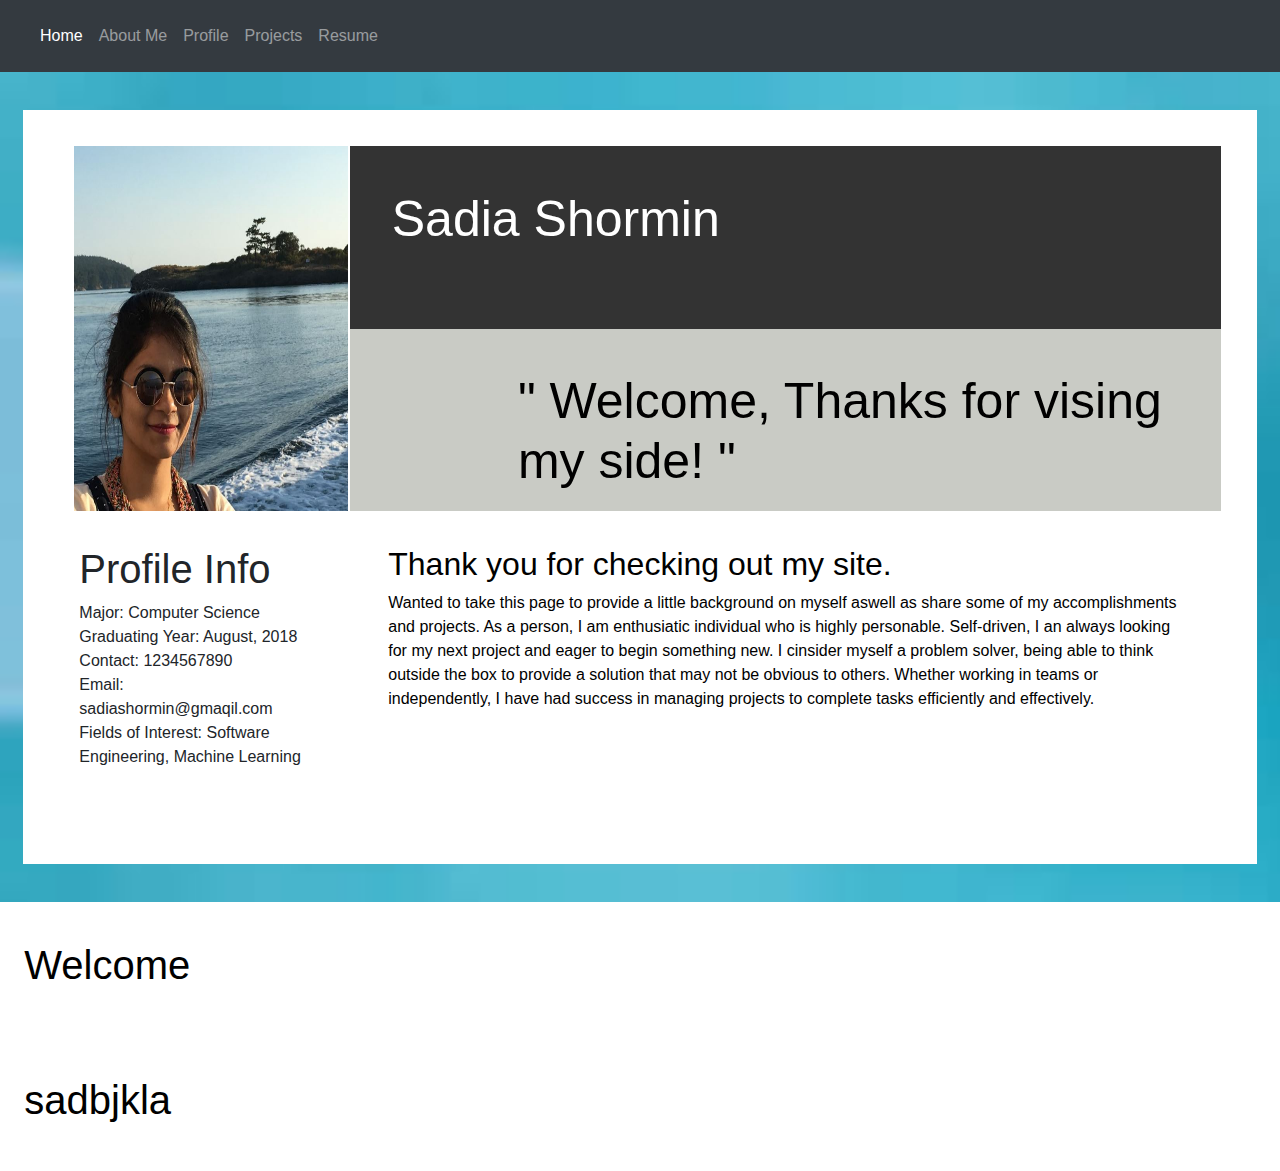
==== index.html @ 2e6866bc "first commit" ====
<!doctype html>
<html lang="en">

<head>
	<!-- Required meta tags -->
	<meta charset="utf-8">
	<meta name="viewport" content="width=device-width, initial-scale=1, shrink-to-fit=no">

	<!-- Bootstrap CSS -->
	<link rel="stylesheet" href="https://maxcdn.bootstrapcdn.com/bootstrap/4.0.0/css/bootstrap.min.css" integrity="sha384-Gn5384xqQ1aoWXA+058RXPxPg6fy4IWvTNh0E263XmFcJlSAwiGgFAW/dAiS6JXm"
	  crossorigin="anonymous">
	<link rel="stylesheet" href="main.css">
	<title>Hello, world!</title>
</head>

<body>
	<!-- Optional JavaScript -->
	<!-- jQuery first, then Popper.js, then Bootstrap JS -->
	<script src="https://code.jquery.com/jquery-3.2.1.slim.min.js" integrity="sha384-KJ3o2DKtIkvYIK3UENzmM7KCkRr/rE9/Qpg6aAZGJwFDMVNA/GpGFF93hXpG5KkN"
	  crossorigin="anonymous"></script>
	<script src="https://cdnjs.cloudflare.com/ajax/libs/popper.js/1.12.9/umd/popper.min.js" integrity="sha384-ApNbgh9B+Y1QKtv3Rn7W3mgPxhU9K/ScQsAP7hUibX39j7fakFPskvXusvfa0b4Q"
	  crossorigin="anonymous"></script>
	<script src="https://maxcdn.bootstrapcdn.com/bootstrap/4.0.0/js/bootstrap.min.js" integrity="sha384-JZR6Spejh4U02d8jOt6vLEHfe/JQGiRRSQQxSfFWpi1MquVdAyjUar5+76PVCmYl"
	  crossorigin="anonymous"></script>
	  
	<div class="row">
		<div class="col-sm-12">
			<nav class="navbar navbar-dark bg-dark">
				<!-- Navbar content -->
			
					<nav class="navbar navbar-expand">
						<div class="collapse navbar-collapse" id="navbarSupportedContent">
							<ul class="navbar-nav mr-auto">
								<li class="nav-item active">
									<a class="nav-link" href="index.html">Home
										<span class="sr-only">(current)</span>
									</a>
								</li>
								<li class="nav-item">
									<a class="nav-link" href="#aboutMe">About Me</a>
								</li>
								<li class="nav-item">
									<a class="nav-link" href="projects.html">Profile</a>
								</li>
								<li class="nav-item">
									<a class="nav-link" href="profile.html">Projects</a>
								</li>
								<li class="nav-item">
									<a class="nav-link" href="resume.pdf">Resume</a>
								</li>
							</ul>
						</div>
					</nav>
		
			</nav>
		</div>
	</div>



	<div class="mainContainer">
	<div class=" row row1">
		<div class="col-sm-3">
			<img src="profilePic.JPG" width="105%" height="100%" /> </div>

		<div class="col-sm-9">
				<div class="row2Color row"><h1 style="font-size:100%">Sadia Shormin </h1></div>
			<div class="row2Color2 row">

				<h1 style="font-size:100%"> " Welcome, Thanks for vising my side! " </h1>
			</div>
		</div>
	</div>

	<div class="row row2">
		
			<ul class="InformationSection col-sm-3">
				<li><h1>Profile Info </h1></li>
				<li> Major: Computer Science</li>
				<li>Graduating Year: August, 2018</li>
				<li> Contact: 1234567890</li>
				<li> Email: sadiashormin@gmaqil.com</li>
				<li> Fields of Interest: Software Engineering, Machine Learning </li>
			</ul>

		<div class=" row3Color col-sm-9">
				<h2>Thank you for checking out my site. </h2>
				<div>Wanted to take this page to provide a little background on 
				myself aswell as share some of my accomplishments and projects. 
				As a person, I am enthusiatic individual who is highly personable. 
				Self-driven, I an always looking for my next project and eager to 
				begin something new. I cinsider myself a problem solver, being 
				able to think outside the box to provide a solution that may not 
				be obvious to others. Whether working in teams or independently, 
				I have had success in managing projects to complete tasks 
				efficiently and effectively.</div>
		</div>
	</div>

</div>	

	<div class="row">
		<div class=" row3Color col-sm-12">
			<h1>Welcome</h1>
		</div>
	</div>

	<!-- <div class="row no-gutters popup-gallery">

		<div class="col-lg-4 col-sm-4">
			<a class="portfolio-box" href="img/portfolio/fullsize/3.jpg">
				<img class="img-fluid" src="img/portfolio/thumbnails/3.jpg" alt="" width="100%">
				<div class="portfolio-box-caption">
					<div class="portfolio-box-caption-content">
						<div class="project-category text-faded">
							Category
						</div>
						<div class="project-name">
							Project Name
						</div>
					</div>
				</div>
			</a>
		</div>

		<div class="col-lg-4 col-sm-4">
			<a class="portfolio-box" href="img/portfolio/fullsize/3.jpg">
				<img class="img-fluid" src="img/portfolio/thumbnails/3.jpg" alt="">
				<div class="portfolio-box-caption">
					<div class="portfolio-box-caption-content">
						<div class="project-category text-faded">
							Category
						</div>
						<div class="project-name">
							Project Name
						</div>
					</div>
				</div>
			</a>
		</div>
		<div class="col-lg-4 col-sm-4">
			<a class="portfolio-box" href="img/portfolio/fullsize/3.jpg">
				<img class="img-fluid" src="img/portfolio/thumbnails/3.jpg" alt="" width="100%">
				<div class="portfolio-box-caption">
					<div class="portfolio-box-caption-content">
						<div class="project-category text-faded">
							Category
						</div>
						<div class="project-name">
							Project Name
						</div>
					</div>
				</div>
			</a>
		</div>
	</div> -->
	
	<div class="row">
		<div class=" row3Color col-sm-12">
			<h1>sadbjkla</h1>
		</div>
	</div>



</body>

</html>
---- main.css ----
.mainContainer{
	padding: 3%;
	background-image: url("homeBack.jpg");
	background-repeat: no-repeat;
	background-size: 3000px 2000px;
	width: 100%;
	height: 100%;
}

.projectContainer{
	padding: 3%;
	background-image: url("homeBack.jpg");
	background-repeat: no-repeat;
	background-size: 3000px 2000px;

}
.imageDiv{
	width: 100%;

	border: 10px solid transparent;
}
.profileColorRow1{
	background-image:  url("infoBackGround.jpg");
	background-repeat: no-repeat;
	background-size: 1900px 1000px;
	padding: 3%;
}

.profileColorRow2{
	background-image:  url("infoBackGround.jpg");
	background-repeat: no-repeat;
	background-size: 1900px 300px;
	padding: 3%;
	margin-top: 1%;
}
.projectTitle{
	text-align: center;
}
.profileTitleRow{
	margin-bottom: 1%;
}
.profileInfo{
	background: black;

}
.projectTitleBar{
	background: black;
	margin-top:1.2%;
	margin-bottom: 1.2%;
}
.colColor{
	background: rgb(244, 245, 242);
	font-size:100%;
	
	font-family: 'Gill Sans', 'Gill Sans MT', Calibri, 'Trebuchet MS', sans-serif
}
.row1{

	height: 100%;
	padding: 3%;
	padding-bottom: 0%;
	background:white;
}
.row2{

	height: 100%;
	background:white;
	padding: 3.7%;
	padding-top: 0%;

}
.row2Color{
	height: 50%;
	background:#333;
	color:white;
	font-family:'Franklin Gothic Medium', 'Arial Narrow', Arial, sans-serif;
	font-size: 50px;
	padding: 5%;
}
.row2Color2{
	height: 50%;
	background: rgba(188, 190, 182, 0.801);
	color: black;
	font-family: Impact, Haettenschweiler, 'Arial Narrow Bold', sans-serif;
	font-size: 50px;
	padding: 5%;
	padding-left: 20%;
}

.row3Color{
	height: 100%;
	color:black;
	width: 100%;
	list-style-type: none;
	padding: 3%
}
.InformationSection{
	list-style-type: none;
	background-image:  url("infoBackGround.jpg");
	padding: 3%;
	padding-left: 1%;
text-align: left;

}

.portfolio-box {
	position: relative;
	display: block;
	max-width: 650px;
	margin: 0 auto;
  }
  
  .portfolio-box .portfolio-box-caption {
	position: absolute;
	bottom: 0;
	display: block;
	width: 100%;
	height: 100%;
	text-align: center;
	opacity: 0;
	color: #fff;
	background: rgba(240, 95, 64, 0.9);
	-webkit-transition: all 0.2s;
	-moz-transition: all 0.2s;
	transition: all 0.2s;
  }
  
  .portfolio-box .portfolio-box-caption .portfolio-box-caption-content {
	position: absolute;
	top: 50%;
	width: 100%;
	transform: translateY(-50%);
	text-align: center;
  }
  
  .portfolio-box .portfolio-box-caption .portfolio-box-caption-content .project-category,
  .portfolio-box .portfolio-box-caption .portfolio-box-caption-content .project-name {
	padding: 0 15px;
	font-family: 'Open Sans', 'Helvetica Neue', Arial, sans-serif;
  }
  
  .portfolio-box .portfolio-box-caption .portfolio-box-caption-content .project-category {
	font-size: 14px;
	font-weight: 600;
	text-transform: uppercase;
  }
  
  .portfolio-box .portfolio-box-caption .portfolio-box-caption-content .project-name {
	font-size: 18px;
  }
  
  .portfolio-box:hover .portfolio-box-caption {
	opacity: 1;
  }
  
  .portfolio-box:focus {
	outline: none;
  }
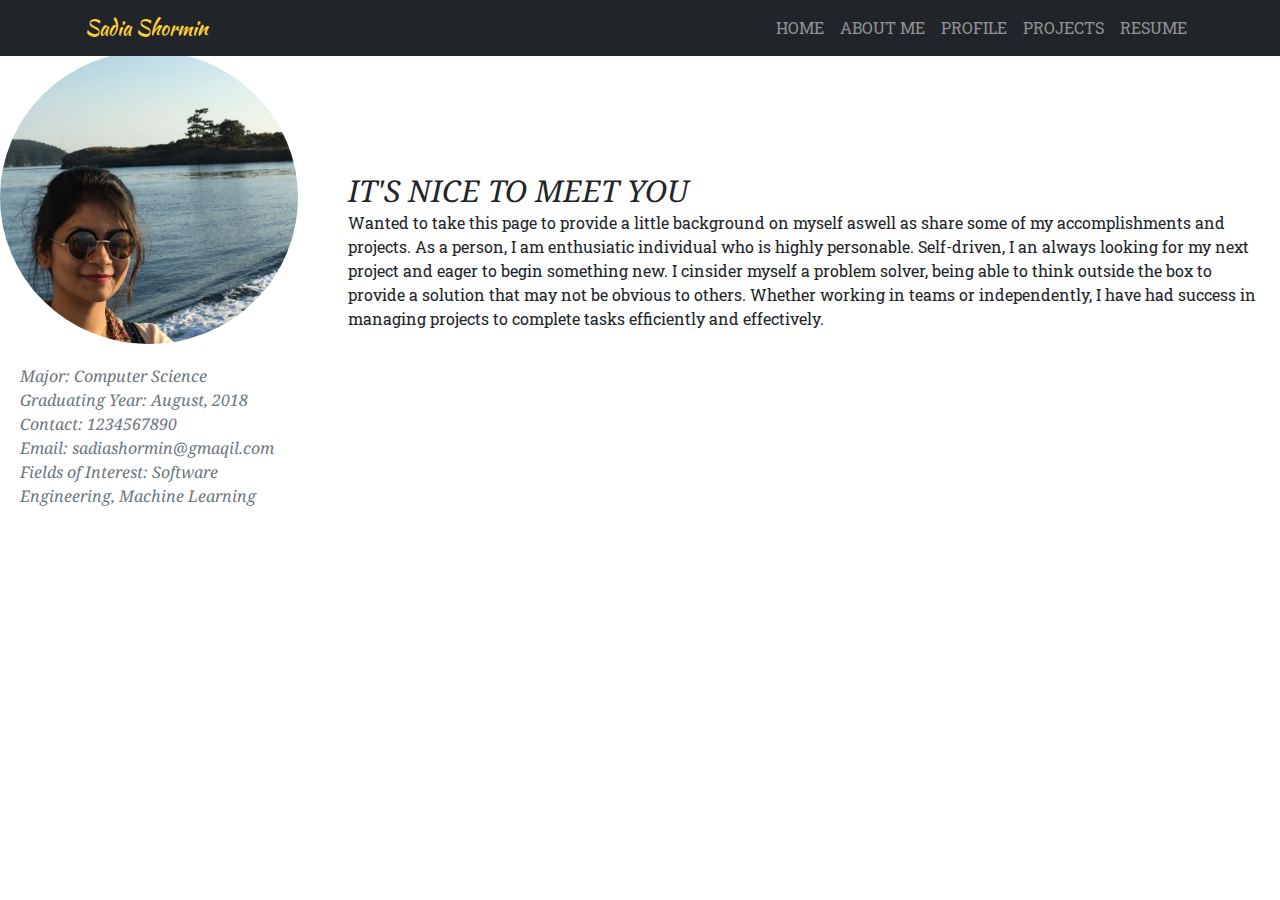
==== commit 125451e9: "circle pic but fb profile" ====
--- a/index.html
+++ b/index.html
@@ -5,10 +5,15 @@
 	<!-- Required meta tags -->
 	<meta charset="utf-8">
 	<meta name="viewport" content="width=device-width, initial-scale=1, shrink-to-fit=no">
+	<link href="vendor/font-awesome/css/font-awesome.min.css" rel="stylesheet" type="text/css">
+	<link href="https://fonts.googleapis.com/css?family=Montserrat:400,700" rel="stylesheet" type="text/css">
+	<link href='https://fonts.googleapis.com/css?family=Kaushan+Script' rel='stylesheet' type='text/css'>
+	<link href='https://fonts.googleapis.com/css?family=Droid+Serif:400,700,400italic,700italic' rel='stylesheet' type='text/css'>
+	<link href='https://fonts.googleapis.com/css?family=Roboto+Slab:400,100,300,700' rel='stylesheet' type='text/css'>
 
 	<!-- Bootstrap CSS -->
 	<link rel="stylesheet" href="https://maxcdn.bootstrapcdn.com/bootstrap/4.0.0/css/bootstrap.min.css" integrity="sha384-Gn5384xqQ1aoWXA+058RXPxPg6fy4IWvTNh0E263XmFcJlSAwiGgFAW/dAiS6JXm"
-	  crossorigin="anonymous">
+	 crossorigin="anonymous">
 	<link rel="stylesheet" href="main.css">
 	<title>Hello, world!</title>
 </head>
@@ -17,152 +22,84 @@
 	<!-- Optional JavaScript -->
 	<!-- jQuery first, then Popper.js, then Bootstrap JS -->
 	<script src="https://code.jquery.com/jquery-3.2.1.slim.min.js" integrity="sha384-KJ3o2DKtIkvYIK3UENzmM7KCkRr/rE9/Qpg6aAZGJwFDMVNA/GpGFF93hXpG5KkN"
-	  crossorigin="anonymous"></script>
+	 crossorigin="anonymous"></script>
 	<script src="https://cdnjs.cloudflare.com/ajax/libs/popper.js/1.12.9/umd/popper.min.js" integrity="sha384-ApNbgh9B+Y1QKtv3Rn7W3mgPxhU9K/ScQsAP7hUibX39j7fakFPskvXusvfa0b4Q"
-	  crossorigin="anonymous"></script>
+	 crossorigin="anonymous"></script>
 	<script src="https://maxcdn.bootstrapcdn.com/bootstrap/4.0.0/js/bootstrap.min.js" integrity="sha384-JZR6Spejh4U02d8jOt6vLEHfe/JQGiRRSQQxSfFWpi1MquVdAyjUar5+76PVCmYl"
-	  crossorigin="anonymous"></script>
-	  
+	 crossorigin="anonymous"></script>
+
 	<div class="row">
 		<div class="col-sm-12">
-			<nav class="navbar navbar-dark bg-dark">
-				<!-- Navbar content -->
-			
-					<nav class="navbar navbar-expand">
-						<div class="collapse navbar-collapse" id="navbarSupportedContent">
-							<ul class="navbar-nav mr-auto">
-								<li class="nav-item active">
-									<a class="nav-link" href="index.html">Home
-										<span class="sr-only">(current)</span>
-									</a>
-								</li>
-								<li class="nav-item">
-									<a class="nav-link" href="#aboutMe">About Me</a>
-								</li>
-								<li class="nav-item">
-									<a class="nav-link" href="projects.html">Profile</a>
-								</li>
-								<li class="nav-item">
-									<a class="nav-link" href="profile.html">Projects</a>
-								</li>
-								<li class="nav-item">
-									<a class="nav-link" href="resume.pdf">Resume</a>
-								</li>
-							</ul>
-						</div>
-					</nav>
-		
+			<nav class="navbar navbar-expand-lg navbar-dark fixed-top" id="mainNav">
+				<div class="container">
+					<a class="navbar-brand js-scroll-trigger" href="#page-top">Sadia Shormin</a>
+					<button class="navbar-toggler navbar-toggler-right" type="button" data-toggle="collapse" data-target="#navbarResponsive"
+					 aria-controls="navbarResponsive" aria-expanded="false" aria-label="Toggle navigation">
+						Menu
+						<i class="fa fa-bars"></i>
+					</button>
+					<div class="collapse navbar-collapse" id="navbarResponsive">
+						<ul class="navbar-nav text-uppercase ml-auto">
+							<li class="nav-item">
+								<a class="nav-link js-scroll-trigger" href="#services">HOME</a>
+							</li>
+							<li class="nav-item">
+								<a class="nav-link js-scroll-trigger" href="#portfolio">ABOUT ME</a>
+							</li>
+							<li class="nav-item">
+								<a class="nav-link js-scroll-trigger" href="#about">PROFILE</a>
+							</li>
+							<li class="nav-item">
+								<a class="nav-link js-scroll-trigger" href="projects.html">PROJECTS</a>
+							</li>
+							<li class="nav-item">
+								<a class="nav-link js-scroll-trigger" href="#contact">RESUME</a>
+							</li>
+						</ul>
+					</div>
+				</div>
 			</nav>
 		</div>
 	</div>
 
 
 
-	<div class="mainContainer">
-	<div class=" row row1">
-		<div class="col-sm-3">
-			<img src="profilePic.JPG" width="105%" height="100%" /> </div>
-
-		<div class="col-sm-9">
-				<div class="row2Color row"><h1 style="font-size:100%">Sadia Shormin </h1></div>
-			<div class="row2Color2 row">
-
-				<h1 style="font-size:100%"> " Welcome, Thanks for vising my side! " </h1>
+	<div class="home-page">
+		<div class="row" style="margin-top:50px" >
+			<div class="col-sm-12 col-md-3">
+				<img src="profilePic.JPG" style="width:100%; border-radius: 50%!important;" />
+					
+					<div class="section">
+						<!-- <h2 class="section-heading">Profile Info </h2> -->
+						<div class="section-subheading text-muted"> Major: Computer Science</div>
+						<div class="section-subheading text-muted">Graduating Year: August, 2018</div>
+						<div class="section-subheading text-muted"> Contact: 1234567890</div>
+						<div class="section-subheading text-muted"> Email: sadiashormin@gmaqil.com</div>
+						<div class="section-subheading text-muted"> Fields of Interest: Software Engineering, Machine Learning </div>
+					</div>
+					
+			
 			</div>
+				<div class="col-sm-12 col-md-9">
+					<div class="section">
+<!-- <div style="margin-top:50px; margin-bottom:30px">
+	<span class="bold-header">SADIA SHORMIN</span>
+</div> -->
+<div style="margin-top:100px">
+	<span class="curved-header" > IT'S NICE TO MEET YOU </span>
+</div>
+<!-- <h2>Thank you for checking out my site. </h2> -->
+<div>Wanted to take this page to provide a little background on myself aswell as share some of my accomplishments and projects.
+	As a person, I am enthusiatic individual who is highly personable. Self-driven, I an always looking for my next project
+	and eager to begin something new. I cinsider myself a problem solver, being able to think outside the box to provide a solution
+	that may not be obvious to others. Whether working in teams or independently, I have had success in managing projects to
+	complete tasks efficiently and effectively.</div>
+					</div>
+					
+				</div>
+		
 		</div>
 	</div>
-
-	<div class="row row2">
-		
-			<ul class="InformationSection col-sm-3">
-				<li><h1>Profile Info </h1></li>
-				<li> Major: Computer Science</li>
-				<li>Graduating Year: August, 2018</li>
-				<li> Contact: 1234567890</li>
-				<li> Email: sadiashormin@gmaqil.com</li>
-				<li> Fields of Interest: Software Engineering, Machine Learning </li>
-			</ul>
-
-		<div class=" row3Color col-sm-9">
-				<h2>Thank you for checking out my site. </h2>
-				<div>Wanted to take this page to provide a little background on 
-				myself aswell as share some of my accomplishments and projects. 
-				As a person, I am enthusiatic individual who is highly personable. 
-				Self-driven, I an always looking for my next project and eager to 
-				begin something new. I cinsider myself a problem solver, being 
-				able to think outside the box to provide a solution that may not 
-				be obvious to others. Whether working in teams or independently, 
-				I have had success in managing projects to complete tasks 
-				efficiently and effectively.</div>
-		</div>
-	</div>
-
-</div>	
-
-	<div class="row">
-		<div class=" row3Color col-sm-12">
-			<h1>Welcome</h1>
-		</div>
-	</div>
-
-	<!-- <div class="row no-gutters popup-gallery">
-
-		<div class="col-lg-4 col-sm-4">
-			<a class="portfolio-box" href="img/portfolio/fullsize/3.jpg">
-				<img class="img-fluid" src="img/portfolio/thumbnails/3.jpg" alt="" width="100%">
-				<div class="portfolio-box-caption">
-					<div class="portfolio-box-caption-content">
-						<div class="project-category text-faded">
-							Category
-						</div>
-						<div class="project-name">
-							Project Name
-						</div>
-					</div>
-				</div>
-			</a>
-		</div>
-
-		<div class="col-lg-4 col-sm-4">
-			<a class="portfolio-box" href="img/portfolio/fullsize/3.jpg">
-				<img class="img-fluid" src="img/portfolio/thumbnails/3.jpg" alt="">
-				<div class="portfolio-box-caption">
-					<div class="portfolio-box-caption-content">
-						<div class="project-category text-faded">
-							Category
-						</div>
-						<div class="project-name">
-							Project Name
-						</div>
-					</div>
-				</div>
-			</a>
-		</div>
-		<div class="col-lg-4 col-sm-4">
-			<a class="portfolio-box" href="img/portfolio/fullsize/3.jpg">
-				<img class="img-fluid" src="img/portfolio/thumbnails/3.jpg" alt="" width="100%">
-				<div class="portfolio-box-caption">
-					<div class="portfolio-box-caption-content">
-						<div class="project-category text-faded">
-							Category
-						</div>
-						<div class="project-name">
-							Project Name
-						</div>
-					</div>
-				</div>
-			</a>
-		</div>
-	</div> -->
-	
-	<div class="row">
-		<div class=" row3Color col-sm-12">
-			<h1>sadbjkla</h1>
-		</div>
-	</div>
-
-
-
 </body>
 
 </html>--- a/main.css
+++ b/main.css
@@ -1,158 +1,59 @@
-.mainContainer{
-	padding: 3%;
-	background-image: url("homeBack.jpg");
-	background-repeat: no-repeat;
-	background-size: 3000px 2000px;
-	width: 100%;
-	height: 100%;
+body {
+  overflow-x: hidden;
+  font-family: 'Roboto Slab', 'Helvetica Neue', Helvetica, Arial, sans-serif;
+}
+.navbar {
+	background-color: #212529;
+}
+ .navbar .navbar-brand {
+ 	color: #fed136;
+  font-family: 'Kaushan Script', 'Helvetica Neue', Helvetica, Arial, cursive;
 }
 
-.projectContainer{
-	padding: 3%;
-	background-image: url("homeBack.jpg");
-	background-repeat: no-repeat;
-	background-size: 3000px 2000px;
+.bold-header {
+	font-size: 50px;
+  font-weight: 700;
+  line-height: 50px;
+	margin-bottom: 25px;
 
+  font-family: 'Montserrat', 'Helvetica Neue', Helvetica, Arial, sans-serif;
 }
-.imageDiv{
-	width: 100%;
-
-	border: 10px solid transparent;
-}
-.profileColorRow1{
-	background-image:  url("infoBackGround.jpg");
-	background-repeat: no-repeat;
-	background-size: 1900px 1000px;
-	padding: 3%;
+.curved-header {
+		font-size: 30px;
+    font-style: italic;
+    line-height: 40px;
+    margin-bottom: 25px;
+    font-family: 'Droid Serif','Helvetica Neue',Helvetica,Arial,sans-serif;
 }
 
-.profileColorRow2{
-	background-image:  url("infoBackGround.jpg");
-	background-repeat: no-repeat;
-	background-size: 1900px 300px;
-	padding: 3%;
-	margin-top: 1%;
-}
-.projectTitle{
-	text-align: center;
-}
-.profileTitleRow{
-	margin-bottom: 1%;
-}
-.profileInfo{
-	background: black;
-
-}
-.projectTitleBar{
-	background: black;
-	margin-top:1.2%;
-	margin-bottom: 1.2%;
-}
-.colColor{
-	background: rgb(244, 245, 242);
-	font-size:100%;
-	
-	font-family: 'Gill Sans', 'Gill Sans MT', Calibri, 'Trebuchet MS', sans-serif
-}
-.row1{
-
-	height: 100%;
-	padding: 3%;
-	padding-bottom: 0%;
-	background:white;
-}
-.row2{
-
-	height: 100%;
-	background:white;
-	padding: 3.7%;
-	padding-top: 0%;
-
-}
-.row2Color{
-	height: 50%;
-	background:#333;
-	color:white;
-	font-family:'Franklin Gothic Medium', 'Arial Narrow', Arial, sans-serif;
-	font-size: 50px;
-	padding: 5%;
-}
-.row2Color2{
-	height: 50%;
-	background: rgba(188, 190, 182, 0.801);
-	color: black;
-	font-family: Impact, Haettenschweiler, 'Arial Narrow Bold', sans-serif;
-	font-size: 50px;
-	padding: 5%;
-	padding-left: 20%;
+.section {
+  padding: 20px;
 }
 
-.row3Color{
-	height: 100%;
-	color:black;
-	width: 100%;
-	list-style-type: none;
-	padding: 3%
-}
-.InformationSection{
-	list-style-type: none;
-	background-image:  url("infoBackGround.jpg");
-	padding: 3%;
-	padding-left: 1%;
-text-align: left;
-
+.section-heading {
+  font-size: 40px;
+  margin-top: 0;
+  margin-bottom: 15px;
 }
 
-.portfolio-box {
-	position: relative;
-	display: block;
-	max-width: 650px;
-	margin: 0 auto;
-  }
-  
-  .portfolio-box .portfolio-box-caption {
-	position: absolute;
-	bottom: 0;
-	display: block;
-	width: 100%;
-	height: 100%;
-	text-align: center;
-	opacity: 0;
-	color: #fff;
-	background: rgba(240, 95, 64, 0.9);
-	-webkit-transition: all 0.2s;
-	-moz-transition: all 0.2s;
-	transition: all 0.2s;
-  }
-  
-  .portfolio-box .portfolio-box-caption .portfolio-box-caption-content {
-	position: absolute;
-	top: 50%;
-	width: 100%;
-	transform: translateY(-50%);
-	text-align: center;
-  }
-  
-  .portfolio-box .portfolio-box-caption .portfolio-box-caption-content .project-category,
-  .portfolio-box .portfolio-box-caption .portfolio-box-caption-content .project-name {
-	padding: 0 15px;
-	font-family: 'Open Sans', 'Helvetica Neue', Arial, sans-serif;
-  }
-  
-  .portfolio-box .portfolio-box-caption .portfolio-box-caption-content .project-category {
-	font-size: 14px;
-	font-weight: 600;
-	text-transform: uppercase;
-  }
-  
-  .portfolio-box .portfolio-box-caption .portfolio-box-caption-content .project-name {
-	font-size: 18px;
-  }
-  
-  .portfolio-box:hover .portfolio-box-caption {
-	opacity: 1;
-  }
-  
-  .portfolio-box:focus {
-	outline: none;
-  }+.section-subheading {
+  font-size: 16px;
+  font-weight: 400;
+  font-style: italic;
+  text-transform: none;
+  font-family: 'Droid Serif', 'Helvetica Neue', Helvetica, Arial, sans-serif;
+}
+
+.text-muted {
+    color: #6c757d!important;
+}
+
+.masthead {
+    position: relative;
+    width: 100%;
+    padding-bottom: 100px;
+    color: #fff;
+    background: -webkit-linear-gradient(right,#000 0,transparent 30%,transparent 3%,#000 100%),url(../img/product.png);
+    background-size: cover;
+		background-repeat: no-repeat;
+}
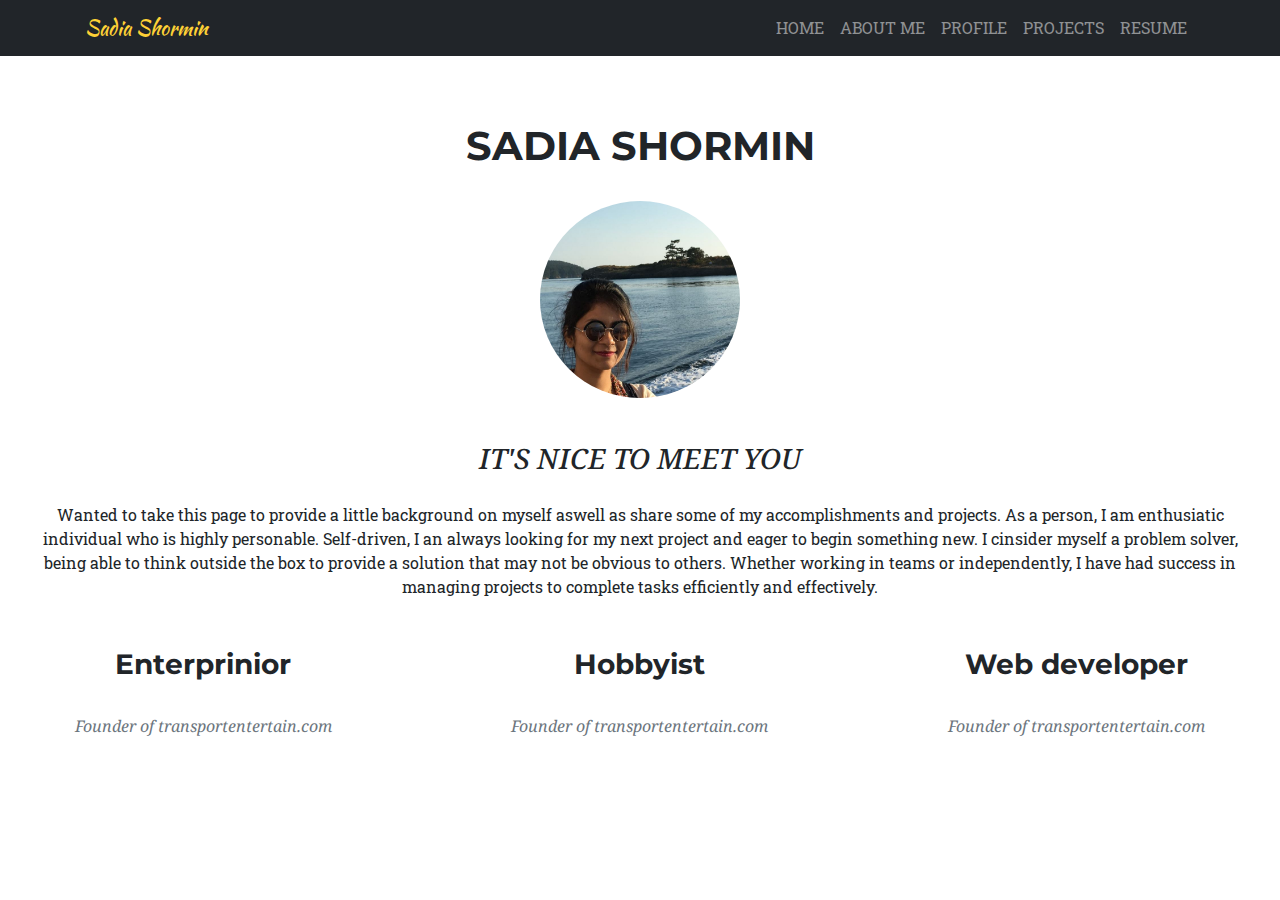
==== commit c5ef9bc5: "styled the project page" ====
--- a/index.html
+++ b/index.html
@@ -65,39 +65,44 @@
 
 
 	<div class="home-page">
-		<div class="row" style="margin-top:50px" >
-			<div class="col-sm-12 col-md-3">
-				<img src="profilePic.JPG" style="width:100%; border-radius: 50%!important;" />
-					
+		<div class="row" style="margin-top:50px">
+			<div class="col-sm-12" style="text-align:center">
+				<div class="section">
+					<div style="margin-top:50px; margin-bottom:30px">
+						<h1 class="bold-header">SADIA SHORMIN</h1>
+					</div>
+					<img src="profilePic.JPG" style="width:200px; border-radius: 50%!important;" />
+					<div style="margin-top:40px">
+						<h3 class="curved-header"> IT'S NICE TO MEET YOU </h3>
+					</div>
+					<div>Wanted to take this page to provide a little background on myself aswell as share some of my accomplishments and projects.
+						As a person, I am enthusiatic individual who is highly personable. Self-driven, I an always looking for my next project
+						and eager to begin something new. I cinsider myself a problem solver, being able to think outside the box to provide
+						a solution that may not be obvious to others. Whether working in teams or independently, I have had success in managing
+						projects to complete tasks efficiently and effectively.</div>
+				</div>
+
+			</div>
+		</div>
+		<div class="row">
+				<div class="col-sm-12 col-md-4">
 					<div class="section">
-						<!-- <h2 class="section-heading">Profile Info </h2> -->
-						<div class="section-subheading text-muted"> Major: Computer Science</div>
-						<div class="section-subheading text-muted">Graduating Year: August, 2018</div>
-						<div class="section-subheading text-muted"> Contact: 1234567890</div>
-						<div class="section-subheading text-muted"> Email: sadiashormin@gmaqil.com</div>
-						<div class="section-subheading text-muted"> Fields of Interest: Software Engineering, Machine Learning </div>
+						<h3 class="bold-header">Enterprinior</h3>
+						<div class="section-subheading text-muted"> Founder of transportentertain.com</div>
 					</div>
-					
-			
-			</div>
-				<div class="col-sm-12 col-md-9">
+				</div>
+				<div class="col-sm-12 col-md-4">
 					<div class="section">
-<!-- <div style="margin-top:50px; margin-bottom:30px">
-	<span class="bold-header">SADIA SHORMIN</span>
-</div> -->
-<div style="margin-top:100px">
-	<span class="curved-header" > IT'S NICE TO MEET YOU </span>
-</div>
-<!-- <h2>Thank you for checking out my site. </h2> -->
-<div>Wanted to take this page to provide a little background on myself aswell as share some of my accomplishments and projects.
-	As a person, I am enthusiatic individual who is highly personable. Self-driven, I an always looking for my next project
-	and eager to begin something new. I cinsider myself a problem solver, being able to think outside the box to provide a solution
-	that may not be obvious to others. Whether working in teams or independently, I have had success in managing projects to
-	complete tasks efficiently and effectively.</div>
+						<h3 class="bold-header">Hobbyist</h3>
+						<div class="section-subheading text-muted"> Founder of transportentertain.com</div>
 					</div>
-					
 				</div>
-		
+				<div class="col-sm-12 col-md-4" >
+					<div class="section">
+						<h3 class="bold-header">Web developer</h3>
+						<div class="section-subheading text-muted"> Founder of transportentertain.com</div>
+					</div>
+				</div>
 		</div>
 	</div>
 </body>
--- a/main.css
+++ b/main.css
@@ -11,7 +11,6 @@
 }
 
 .bold-header {
-	font-size: 50px;
   font-weight: 700;
   line-height: 50px;
 	margin-bottom: 25px;
@@ -19,7 +18,6 @@
   font-family: 'Montserrat', 'Helvetica Neue', Helvetica, Arial, sans-serif;
 }
 .curved-header {
-		font-size: 30px;
     font-style: italic;
     line-height: 40px;
     margin-bottom: 25px;
@@ -27,7 +25,8 @@
 }
 
 .section {
-  padding: 20px;
+	padding: 20px;
+	text-align: center
 }
 
 .section-heading {
@@ -48,12 +47,9 @@
     color: #6c757d!important;
 }
 
-.masthead {
-    position: relative;
-    width: 100%;
-    padding-bottom: 100px;
-    color: #fff;
-    background: -webkit-linear-gradient(right,#000 0,transparent 30%,transparent 3%,#000 100%),url(../img/product.png);
-    background-size: cover;
-		background-repeat: no-repeat;
+.feature {
+	padding: 30px;
 }
+.project-page > .row	 {
+	border-bottom: 1px solid  #CCC;
+}
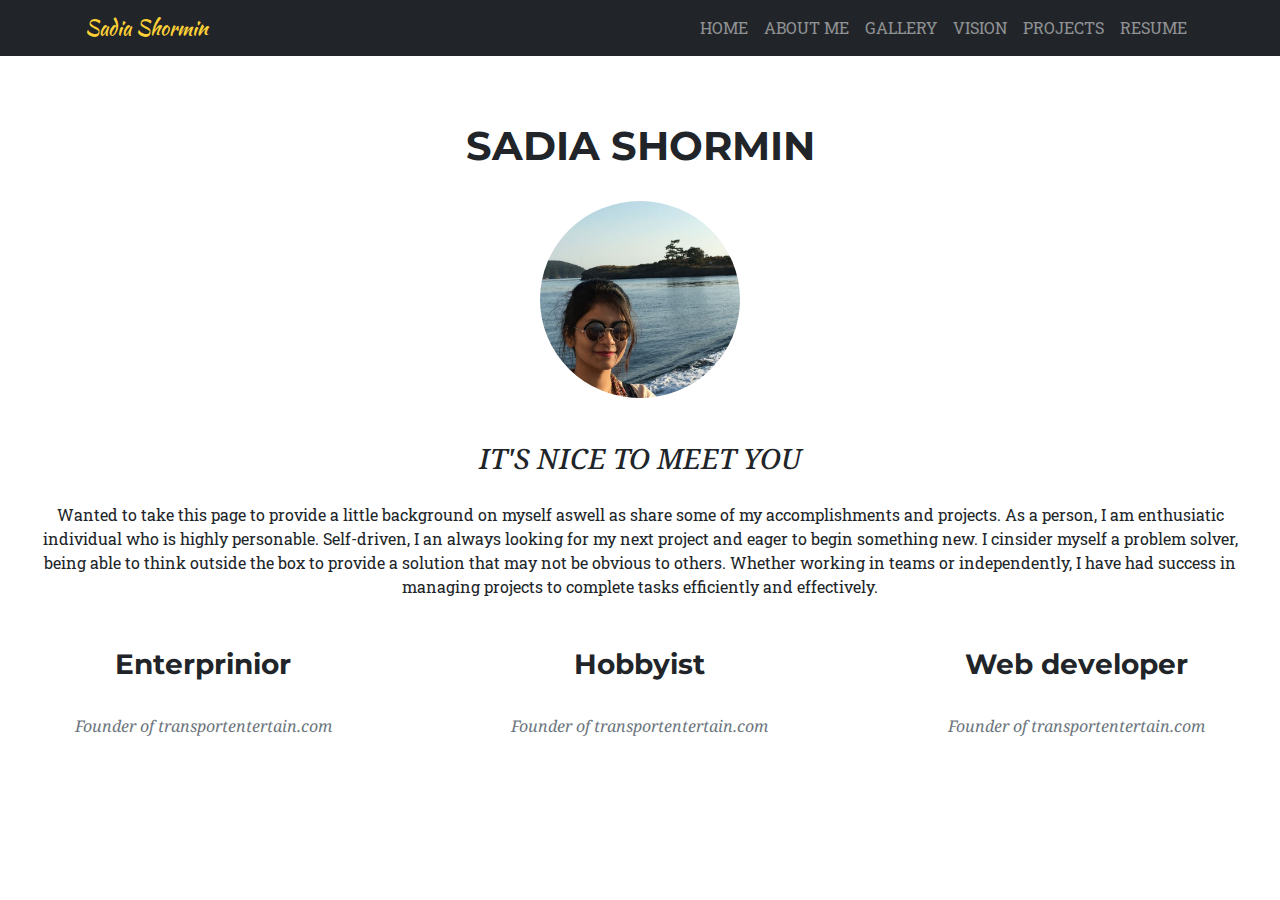
==== commit 3600a61e: "fix the internal urls" ====
--- a/index.html
+++ b/index.html
@@ -28,39 +28,42 @@
 	<script src="https://maxcdn.bootstrapcdn.com/bootstrap/4.0.0/js/bootstrap.min.js" integrity="sha384-JZR6Spejh4U02d8jOt6vLEHfe/JQGiRRSQQxSfFWpi1MquVdAyjUar5+76PVCmYl"
 	 crossorigin="anonymous"></script>
 
-	<div class="row">
-		<div class="col-sm-12">
-			<nav class="navbar navbar-expand-lg navbar-dark fixed-top" id="mainNav">
-				<div class="container">
-					<a class="navbar-brand js-scroll-trigger" href="#page-top">Sadia Shormin</a>
-					<button class="navbar-toggler navbar-toggler-right" type="button" data-toggle="collapse" data-target="#navbarResponsive"
-					 aria-controls="navbarResponsive" aria-expanded="false" aria-label="Toggle navigation">
-						Menu
-						<i class="fa fa-bars"></i>
-					</button>
-					<div class="collapse navbar-collapse" id="navbarResponsive">
-						<ul class="navbar-nav text-uppercase ml-auto">
-							<li class="nav-item">
-								<a class="nav-link js-scroll-trigger" href="#services">HOME</a>
-							</li>
-							<li class="nav-item">
-								<a class="nav-link js-scroll-trigger" href="#portfolio">ABOUT ME</a>
-							</li>
-							<li class="nav-item">
-								<a class="nav-link js-scroll-trigger" href="#about">PROFILE</a>
-							</li>
-							<li class="nav-item">
-								<a class="nav-link js-scroll-trigger" href="projects.html">PROJECTS</a>
-							</li>
-							<li class="nav-item">
-								<a class="nav-link js-scroll-trigger" href="#contact">RESUME</a>
-							</li>
-						</ul>
-					</div>
+<div class="row">
+	<div class="col-sm-12">
+		<nav class="navbar navbar-expand-lg navbar-dark fixed-top" id="mainNav">
+			<div class="container">
+				<a class="navbar-brand js-scroll-trigger" href="#page-top">Sadia Shormin</a>
+				<button class="navbar-toggler navbar-toggler-right" type="button" data-toggle="collapse" data-target="#navbarResponsive"
+				 aria-controls="navbarResponsive" aria-expanded="false" aria-label="Toggle navigation">
+					Menu
+					<i class="fa fa-bars"></i>
+				</button>
+				<div class="collapse navbar-collapse" id="navbarResponsive">
+					<ul class="navbar-nav text-uppercase ml-auto">
+						<li class="nav-item">
+							<a class="nav-link js-scroll-trigger" href="index.html">HOME</a>
+						</li>
+						<li class="nav-item">
+							<a class="nav-link js-scroll-trigger" href="about.html">ABOUT ME</a>
+						</li>
+						<li class="nav-item">
+							<a class="nav-link js-scroll-trigger" href="gallery.html">Gallery</a>
+						</li>
+						<li class="nav-item">
+							<a class="nav-link js-scroll-trigger" href="vision.html">Vision</a>
+						</li>
+						<li class="nav-item">
+							<a class="nav-link js-scroll-trigger" href="projects.html">PROJECTS</a>
+						</li>
+						<li class="nav-item">
+							<a class="nav-link js-scroll-trigger" href="resume.pdf">RESUME</a>
+						</li>
+					</ul>
 				</div>
-			</nav>
-		</div>
+			</div>
+		</nav>
 	</div>
+</div>
 
 
 
--- a/main.css
+++ b/main.css
@@ -53,3 +53,206 @@
 .project-page > .row	 {
 	border-bottom: 1px solid  #CCC;
 }
+
+
+
+
+.portfolio-box {
+	position: relative;
+	display: block;
+	max-width: 650px;
+	margin: 0 auto;
+  }
+  
+  .portfolio-box .portfolio-box-caption {
+	position: absolute;
+	bottom: 0;
+	display: block;
+	width: 100%;
+	height: 100%;
+	text-align: center;
+	opacity: 0;
+	color: #fff;
+	background: rgba(240, 95, 64, 0.9);
+	-webkit-transition: all 0.2s;
+	-moz-transition: all 0.2s;
+	transition: all 0.2s;
+  }
+  
+  .portfolio-box .portfolio-box-caption .portfolio-box-caption-content {
+	position: absolute;
+	top: 50%;
+	width: 100%;
+	transform: translateY(-50%);
+	text-align: center;
+  }
+  
+  .portfolio-box .portfolio-box-caption .portfolio-box-caption-content .project-category,
+  .portfolio-box .portfolio-box-caption .portfolio-box-caption-content .project-name {
+	padding: 0 15px;
+	font-family: 'Open Sans', 'Helvetica Neue', Arial, sans-serif;
+  }
+  
+  .portfolio-box .portfolio-box-caption .portfolio-box-caption-content .project-category {
+	font-size: 14px;
+	font-weight: 600;
+	text-transform: uppercase;
+  }
+  
+  .portfolio-box .portfolio-box-caption .portfolio-box-caption-content .project-name {
+	font-size: 18px;
+  }
+  
+  .portfolio-box:hover .portfolio-box-caption {
+	opacity: 1;
+  }
+  
+  .portfolio-box:focus {
+	outline: none;
+	}
+	
+
+
+.timeline {
+  position: relative;
+  padding: 0;
+  list-style: none;
+}
+
+.timeline:before {
+  position: absolute;
+  top: 0;
+  bottom: 0;
+  left: 40px;
+  width: 2px;
+  margin-left: -1.5px;
+  content: '';
+  background-color: #e9ecef;
+}
+
+.timeline > li {
+  position: relative;
+  min-height: 50px;
+  margin-bottom: 50px;
+}
+
+.timeline > li:after, .timeline > li:before {
+  display: table;
+  content: ' ';
+}
+
+.timeline > li:after {
+  clear: both;
+}
+
+.timeline > li .timeline-panel {
+  position: relative;
+  float: right;
+  width: 100%;
+  padding: 0 20px 0 100px;
+  text-align: left;
+}
+
+.timeline > li .timeline-panel:before {
+  right: auto;
+  left: -15px;
+  border-right-width: 15px;
+  border-left-width: 0;
+}
+
+.timeline > li .timeline-panel:after {
+  right: auto;
+  left: -14px;
+  border-right-width: 14px;
+  border-left-width: 0;
+}
+
+.timeline > li .timeline-image {
+  position: absolute;
+  z-index: 100;
+  left: 0;
+  width: 80px;
+  height: 80px;
+  margin-left: 0;
+  text-align: center;
+  color: white;
+  border: 7px solid #e9ecef;
+  border-radius: 100%;
+  background-color: #fed136;
+}
+
+.timeline > li .timeline-image h4 {
+  font-size: 10px;
+  line-height: 14px;
+  margin-top: 12px;
+}
+
+.timeline > li.timeline-inverted > .timeline-panel {
+  float: right;
+  padding: 0 20px 0 100px;
+  text-align: left;
+}
+
+.timeline > li.timeline-inverted > .timeline-panel:before {
+  right: auto;
+  left: -15px;
+  border-right-width: 15px;
+  border-left-width: 0;
+}
+
+.timeline > li.timeline-inverted > .timeline-panel:after {
+  right: auto;
+  left: -14px;
+  border-right-width: 14px;
+  border-left-width: 0;
+}
+
+.timeline > li:last-child {
+  margin-bottom: 0;
+}
+
+.timeline .timeline-heading h4 {
+  margin-top: 0;
+  color: inherit;
+}
+
+.timeline .timeline-heading h4.subheading {
+  text-transform: none;
+}
+
+.timeline .timeline-body > ul,
+.timeline .timeline-body > p {
+  margin-bottom: 0;
+}
+
+@media (min-width: 768px) {
+  .timeline:before {
+    left: 50%;
+  }
+  .timeline > li {
+    min-height: 100px;
+    margin-bottom: 100px;
+  }
+  .timeline > li .timeline-panel {
+    float: left;
+    width: 41%;
+    padding: 0 20px 20px 30px;
+    text-align: right;
+  }
+  .timeline > li .timeline-image {
+    left: 50%;
+    width: 100px;
+    height: 100px;
+    margin-left: -50px;
+  }
+  .timeline > li .timeline-image h4 {
+    font-size: 13px;
+    line-height: 18px;
+    margin-top: 16px;
+  }
+  .timeline > li.timeline-inverted > .timeline-panel {
+    float: right;
+    padding: 0 30px 20px 20px;
+    text-align: left;
+  }
+}
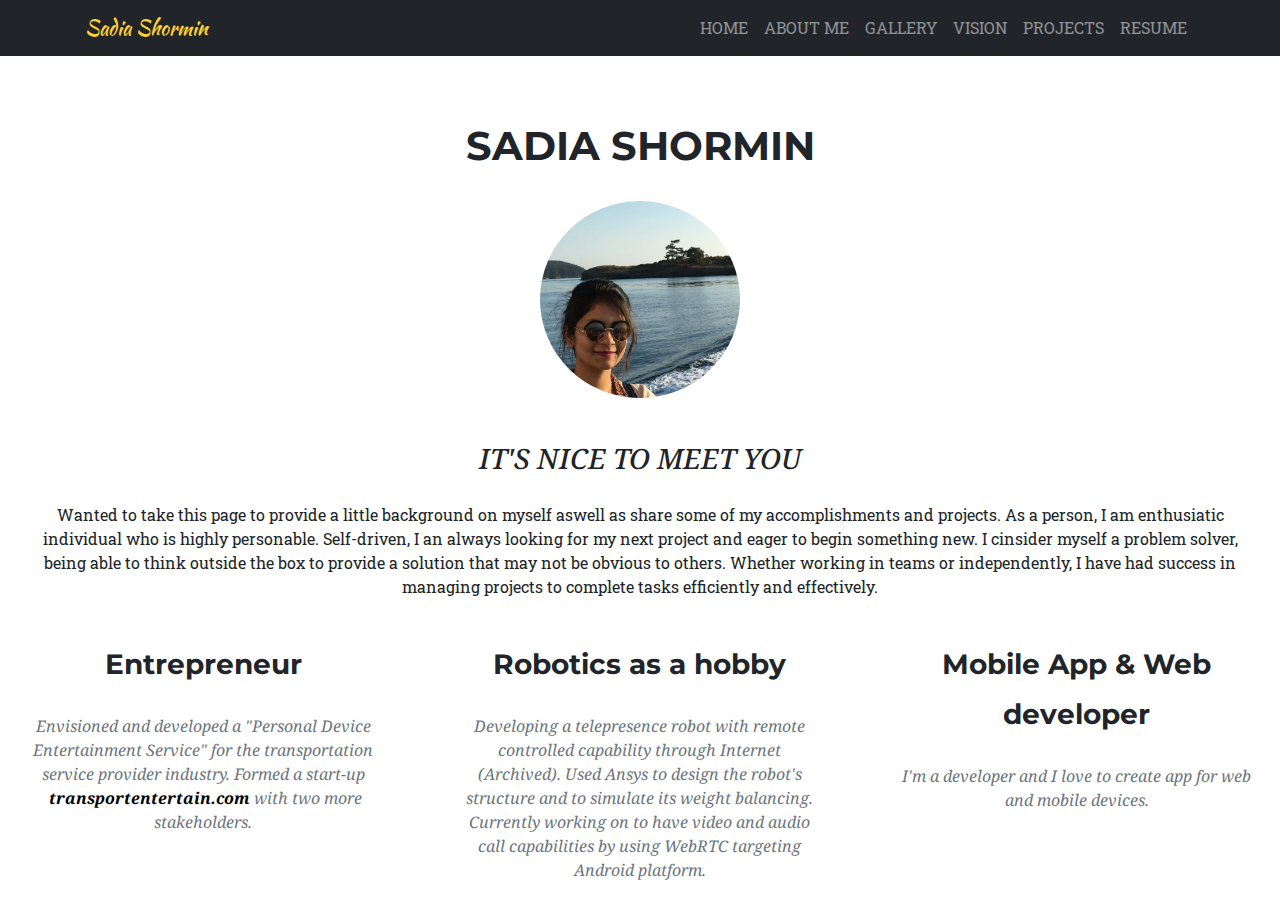
==== commit 527a5b5c: "vision added" ====
--- a/index.html
+++ b/index.html
@@ -90,20 +90,24 @@
 		<div class="row">
 				<div class="col-sm-12 col-md-4">
 					<div class="section">
-						<h3 class="bold-header">Enterprinior</h3>
-						<div class="section-subheading text-muted"> Founder of transportentertain.com</div>
+						<h3 class="bold-header">Entrepreneur</h3>
+						<div class="section-subheading text-muted"> Envisioned and developed a "Personal Device Entertainment Service" for the transportation service provider industry. Formed
+						a start-up<a style="font-weight:bold; text-decoration: none; color:black" href="http://transportentertain.com/"> &nbsp;transportentertain.com</a> with two more stakeholders.</div>
 					</div>
 				</div>
 				<div class="col-sm-12 col-md-4">
 					<div class="section">
-						<h3 class="bold-header">Hobbyist</h3>
-						<div class="section-subheading text-muted"> Founder of transportentertain.com</div>
+						<h3 class="bold-header">Robotics as a hobby</h3>
+						<div class="section-subheading text-muted">Developing a telepresence robot with remote controlled capability through Internet (Archived). Used Ansys to design the robot's
+						structure and to simulate its weight balancing. Currently working on to have video and audio call capabilities by using WebRTC
+						targeting Android platform.</div>
 					</div>
 				</div>
 				<div class="col-sm-12 col-md-4" >
 					<div class="section">
-						<h3 class="bold-header">Web developer</h3>
-						<div class="section-subheading text-muted"> Founder of transportentertain.com</div>
+						<h3 class="bold-header">Mobile App & Web developer</h3>
+						<div class="section-subheading text-muted"> I'm a developer and I love to create app for web and mobile
+						devices.</div>
 					</div>
 				</div>
 		</div>
--- a/main.css
+++ b/main.css
@@ -43,6 +43,21 @@
   font-family: 'Droid Serif', 'Helvetica Neue', Helvetica, Arial, sans-serif;
 }
 
+.section-subheading2 {
+  font-size: 16px;
+  font-weight: 400;
+  font-style: italic;
+  text-transform: none;
+  font-family: 'Droid Serif', 'Helvetica Neue', Helvetica, Arial, sans-serif;
+}
+.c {
+	text-align: center;
+}
+.mt-20 {
+	margin-top: 20px
+}
+
+
 .text-muted {
     color: #6c757d!important;
 }
@@ -61,9 +76,18 @@
 	position: relative;
 	display: block;
 	max-width: 650px;
-	margin: 0 auto;
-  }
-  
+
+	
+  }
+	
+	.portfolio-box img {
+		/* border-radius: 5px 5px 5px 5px; */
+		padding:10px;
+		border:1px solid #CCC;
+		-moz-box-shadow:    inset 0 0 20px #CCC;
+   -webkit-box-shadow: inset 0 0 20px #CCC;
+   box-shadow:         inset 0 0 20px #CCC;
+	}
   .portfolio-box .portfolio-box-caption {
 	position: absolute;
 	bottom: 0;
@@ -77,6 +101,7 @@
 	-webkit-transition: all 0.2s;
 	-moz-transition: all 0.2s;
 	transition: all 0.2s;
+	border-radius: 5px 5px 5px 5px;
   }
   
   .portfolio-box .portfolio-box-caption .portfolio-box-caption-content {
@@ -215,7 +240,9 @@
   margin-top: 0;
   color: inherit;
 }
-
+.timeline .timeline-heading h4:first-child {
+	color: #fed136
+}
 .timeline .timeline-heading h4.subheading {
   text-transform: none;
 }
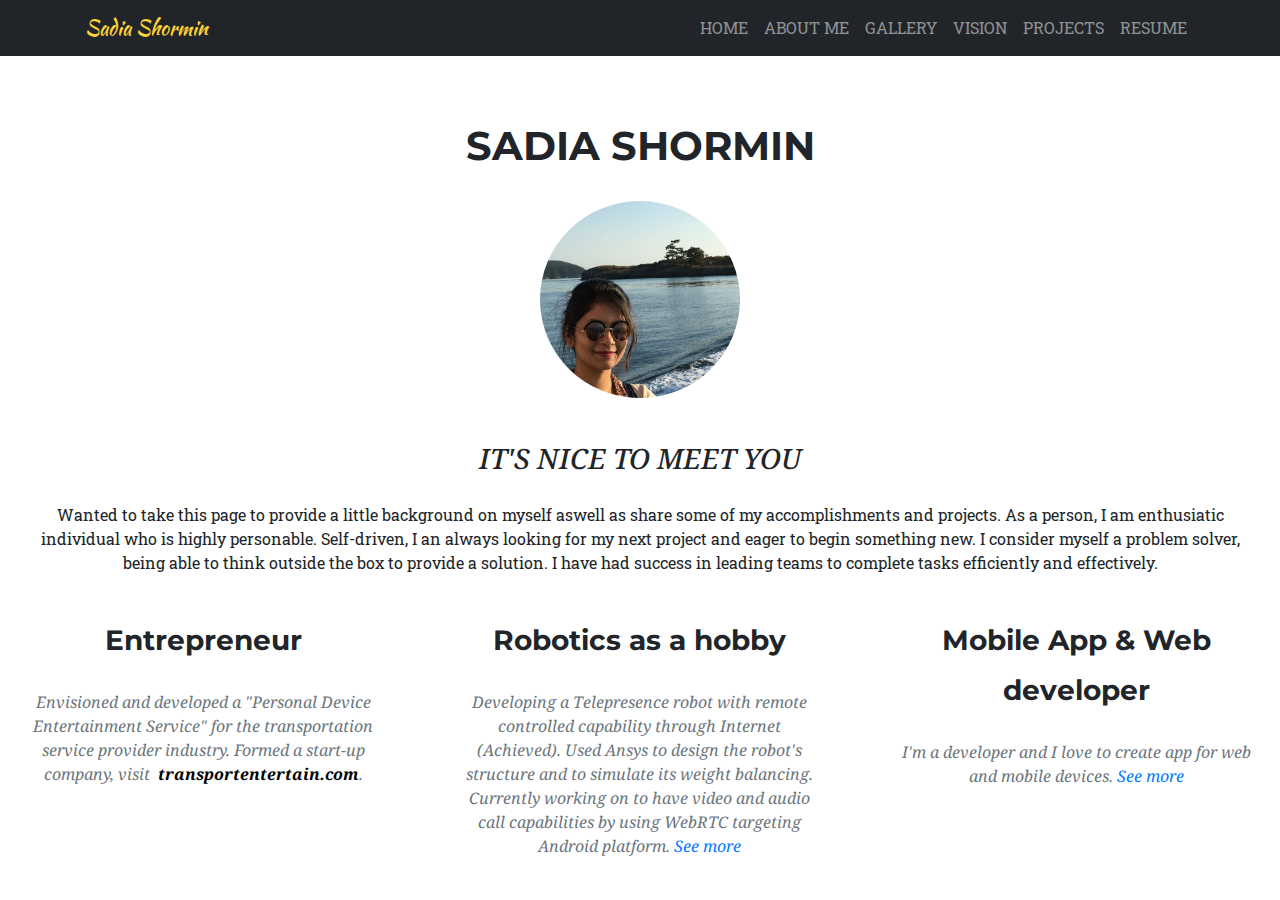
==== commit e4a7ad21: "add robot video" ====
--- a/index.html
+++ b/index.html
@@ -2,7 +2,6 @@
 <html lang="en">
 
 <head>
-	<!-- Required meta tags -->
 	<meta charset="utf-8">
 	<meta name="viewport" content="width=device-width, initial-scale=1, shrink-to-fit=no">
 	<link href="vendor/font-awesome/css/font-awesome.min.css" rel="stylesheet" type="text/css">
@@ -11,16 +10,13 @@
 	<link href='https://fonts.googleapis.com/css?family=Droid+Serif:400,700,400italic,700italic' rel='stylesheet' type='text/css'>
 	<link href='https://fonts.googleapis.com/css?family=Roboto+Slab:400,100,300,700' rel='stylesheet' type='text/css'>
 
-	<!-- Bootstrap CSS -->
 	<link rel="stylesheet" href="https://maxcdn.bootstrapcdn.com/bootstrap/4.0.0/css/bootstrap.min.css" integrity="sha384-Gn5384xqQ1aoWXA+058RXPxPg6fy4IWvTNh0E263XmFcJlSAwiGgFAW/dAiS6JXm"
 	 crossorigin="anonymous">
 	<link rel="stylesheet" href="main.css">
-	<title>Hello, world!</title>
+	<title>Sadia</title>
 </head>
 
 <body>
-	<!-- Optional JavaScript -->
-	<!-- jQuery first, then Popper.js, then Bootstrap JS -->
 	<script src="https://code.jquery.com/jquery-3.2.1.slim.min.js" integrity="sha384-KJ3o2DKtIkvYIK3UENzmM7KCkRr/rE9/Qpg6aAZGJwFDMVNA/GpGFF93hXpG5KkN"
 	 crossorigin="anonymous"></script>
 	<script src="https://cdnjs.cloudflare.com/ajax/libs/popper.js/1.12.9/umd/popper.min.js" integrity="sha384-ApNbgh9B+Y1QKtv3Rn7W3mgPxhU9K/ScQsAP7hUibX39j7fakFPskvXusvfa0b4Q"
@@ -28,42 +24,42 @@
 	<script src="https://maxcdn.bootstrapcdn.com/bootstrap/4.0.0/js/bootstrap.min.js" integrity="sha384-JZR6Spejh4U02d8jOt6vLEHfe/JQGiRRSQQxSfFWpi1MquVdAyjUar5+76PVCmYl"
 	 crossorigin="anonymous"></script>
 
-<div class="row">
-	<div class="col-sm-12">
-		<nav class="navbar navbar-expand-lg navbar-dark fixed-top" id="mainNav">
-			<div class="container">
-				<a class="navbar-brand js-scroll-trigger" href="#page-top">Sadia Shormin</a>
-				<button class="navbar-toggler navbar-toggler-right" type="button" data-toggle="collapse" data-target="#navbarResponsive"
-				 aria-controls="navbarResponsive" aria-expanded="false" aria-label="Toggle navigation">
-					Menu
-					<i class="fa fa-bars"></i>
-				</button>
-				<div class="collapse navbar-collapse" id="navbarResponsive">
-					<ul class="navbar-nav text-uppercase ml-auto">
-						<li class="nav-item">
-							<a class="nav-link js-scroll-trigger" href="index.html">HOME</a>
-						</li>
-						<li class="nav-item">
-							<a class="nav-link js-scroll-trigger" href="about.html">ABOUT ME</a>
-						</li>
-						<li class="nav-item">
-							<a class="nav-link js-scroll-trigger" href="gallery.html">Gallery</a>
-						</li>
-						<li class="nav-item">
-							<a class="nav-link js-scroll-trigger" href="vision.html">Vision</a>
-						</li>
-						<li class="nav-item">
-							<a class="nav-link js-scroll-trigger" href="projects.html">PROJECTS</a>
-						</li>
-						<li class="nav-item">
-							<a class="nav-link js-scroll-trigger" href="resume.pdf">RESUME</a>
-						</li>
-					</ul>
+	<div class="row">
+		<div class="col-sm-12">
+			<nav class="navbar navbar-expand-lg navbar-dark fixed-top" id="mainNav">
+				<div class="container">
+					<a class="navbar-brand js-scroll-trigger" href="#page-top">Sadia Shormin</a>
+					<button class="navbar-toggler navbar-toggler-right" type="button" data-toggle="collapse" data-target="#navbarResponsive"
+					 aria-controls="navbarResponsive" aria-expanded="false" aria-label="Toggle navigation">
+						Menu
+						<i class="fa fa-bars"></i>
+					</button>
+					<div class="collapse navbar-collapse" id="navbarResponsive">
+						<ul class="navbar-nav text-uppercase ml-auto">
+							<li class="nav-item">
+								<a class="nav-link js-scroll-trigger" href="index.html">HOME</a>
+							</li>
+							<li class="nav-item">
+								<a class="nav-link js-scroll-trigger" href="about.html">ABOUT ME</a>
+							</li>
+							<li class="nav-item">
+								<a class="nav-link js-scroll-trigger" href="gallery.html">Gallery</a>
+							</li>
+							<li class="nav-item">
+								<a class="nav-link js-scroll-trigger" href="vision.html">Vision</a>
+							</li>
+							<li class="nav-item">
+								<a class="nav-link js-scroll-trigger" href="projects.html">PROJECTS</a>
+							</li>
+							<li class="nav-item">
+								<a class="nav-link js-scroll-trigger" href="resume.pdf">RESUME</a>
+							</li>
+						</ul>
+					</div>
 				</div>
-			</div>
-		</nav>
+			</nav>
+		</div>
 	</div>
-</div>
 
 
 
@@ -80,36 +76,40 @@
 					</div>
 					<div>Wanted to take this page to provide a little background on myself aswell as share some of my accomplishments and projects.
 						As a person, I am enthusiatic individual who is highly personable. Self-driven, I an always looking for my next project
-						and eager to begin something new. I cinsider myself a problem solver, being able to think outside the box to provide
-						a solution that may not be obvious to others. Whether working in teams or independently, I have had success in managing
-						projects to complete tasks efficiently and effectively.</div>
+						and eager to begin something new. I consider myself a problem solver, being able to think outside the box to provide
+						a solution. I have had success in leading teams to complete tasks efficiently and effectively.</div>
 				</div>
 
 			</div>
 		</div>
 		<div class="row">
-				<div class="col-sm-12 col-md-4">
-					<div class="section">
-						<h3 class="bold-header">Entrepreneur</h3>
-						<div class="section-subheading text-muted"> Envisioned and developed a "Personal Device Entertainment Service" for the transportation service provider industry. Formed
-						a start-up<a style="font-weight:bold; text-decoration: none; color:black" href="http://transportentertain.com/"> &nbsp;transportentertain.com</a> with two more stakeholders.</div>
+			<div class="col-sm-12 col-md-4">
+				<div class="section">
+					<h3 class="bold-header">Entrepreneur</h3>
+					<div class="section-subheading text-muted"> Envisioned and developed a "Personal Device Entertainment Service" for the transportation service provider industry.
+						Formed a start-up company, visit 
+						<a style="font-weight:bold; text-decoration: none; color:black" href="http://transportentertain.com/">
+						&nbsp;transportentertain.com</a>.</div>
+				</div>
+			</div>
+			<div class="col-sm-12 col-md-4">
+				<div class="section">
+					<h3 class="bold-header">Robotics as a hobby</h3>
+					<div class="section-subheading text-muted">Developing a Telepresence robot with remote controlled capability through Internet (Achieved). Used Ansys to design
+						the robot's structure and to simulate its weight balancing. Currently working on to have video and audio call capabilities
+						by using WebRTC targeting Android platform.
+						<a href="projects.html#Telepresencerobot">See more</a>
 					</div>
 				</div>
-				<div class="col-sm-12 col-md-4">
-					<div class="section">
-						<h3 class="bold-header">Robotics as a hobby</h3>
-						<div class="section-subheading text-muted">Developing a telepresence robot with remote controlled capability through Internet (Archived). Used Ansys to design the robot's
-						structure and to simulate its weight balancing. Currently working on to have video and audio call capabilities by using WebRTC
-						targeting Android platform.</div>
+			</div>
+			<div class="col-sm-12 col-md-4">
+				<div class="section">
+					<h3 class="bold-header">Mobile App & Web developer</h3>
+					<div class="section-subheading text-muted"> I'm a developer and I love to create app for web and mobile devices.
+						<a href="projects.html#mobileapp">See more</a>
 					</div>
 				</div>
-				<div class="col-sm-12 col-md-4" >
-					<div class="section">
-						<h3 class="bold-header">Mobile App & Web developer</h3>
-						<div class="section-subheading text-muted"> I'm a developer and I love to create app for web and mobile
-						devices.</div>
-					</div>
-				</div>
+			</div>
 		</div>
 	</div>
 </body>
--- a/main.css
+++ b/main.css
@@ -241,7 +241,7 @@
   color: inherit;
 }
 .timeline .timeline-heading h4:first-child {
-	color: #fed136
+	color: #f46542
 }
 .timeline .timeline-heading h4.subheading {
   text-transform: none;
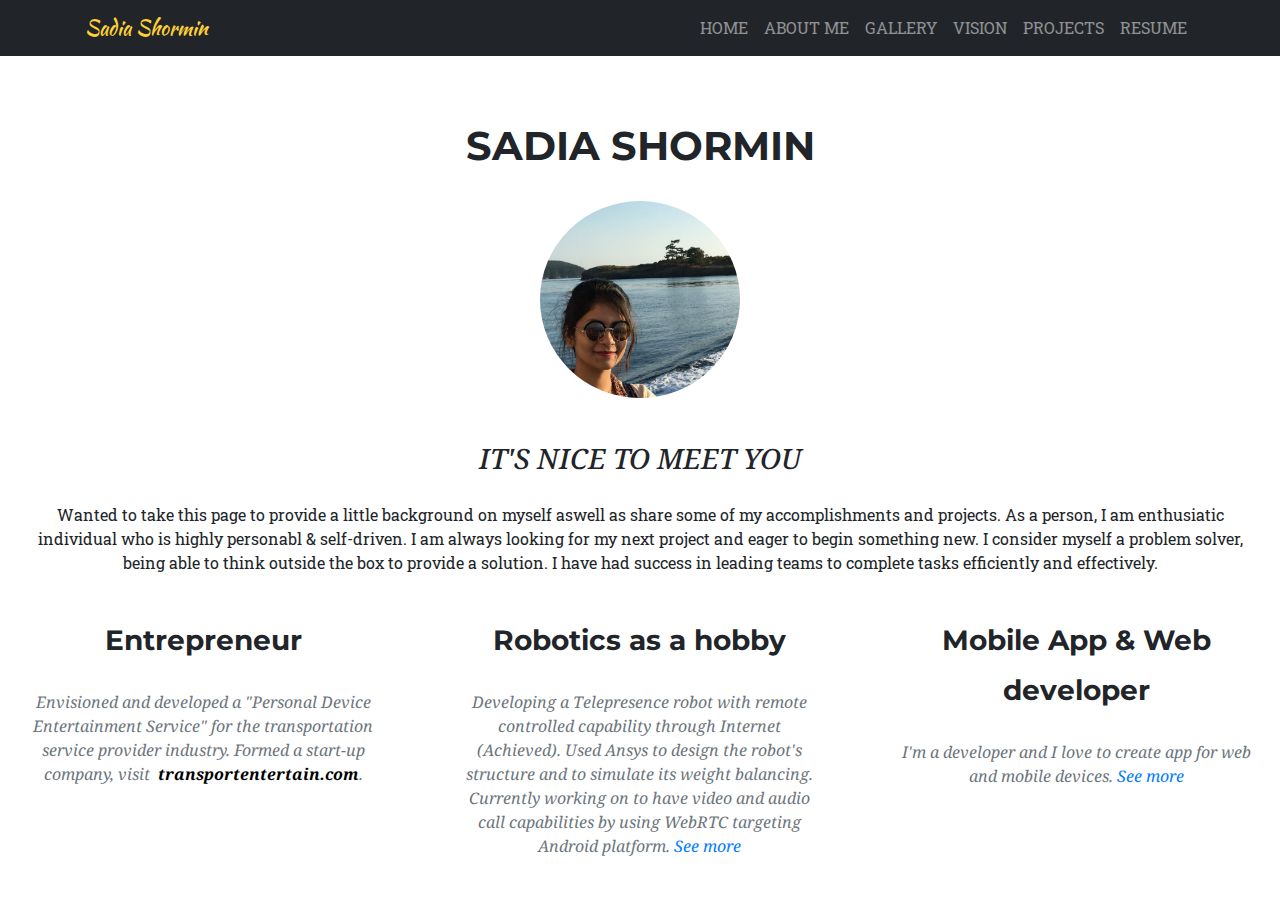
==== commit 5f020791: "sfs" ====
--- a/index.html
+++ b/index.html
@@ -75,7 +75,7 @@
 						<h3 class="curved-header"> IT'S NICE TO MEET YOU </h3>
 					</div>
 					<div>Wanted to take this page to provide a little background on myself aswell as share some of my accomplishments and projects.
-						As a person, I am enthusiatic individual who is highly personable. Self-driven, I an always looking for my next project
+						As a person, I am enthusiatic individual who is highly personabl & self-driven. I am always looking for my next project
 						and eager to begin something new. I consider myself a problem solver, being able to think outside the box to provide
 						a solution. I have had success in leading teams to complete tasks efficiently and effectively.</div>
 				</div>
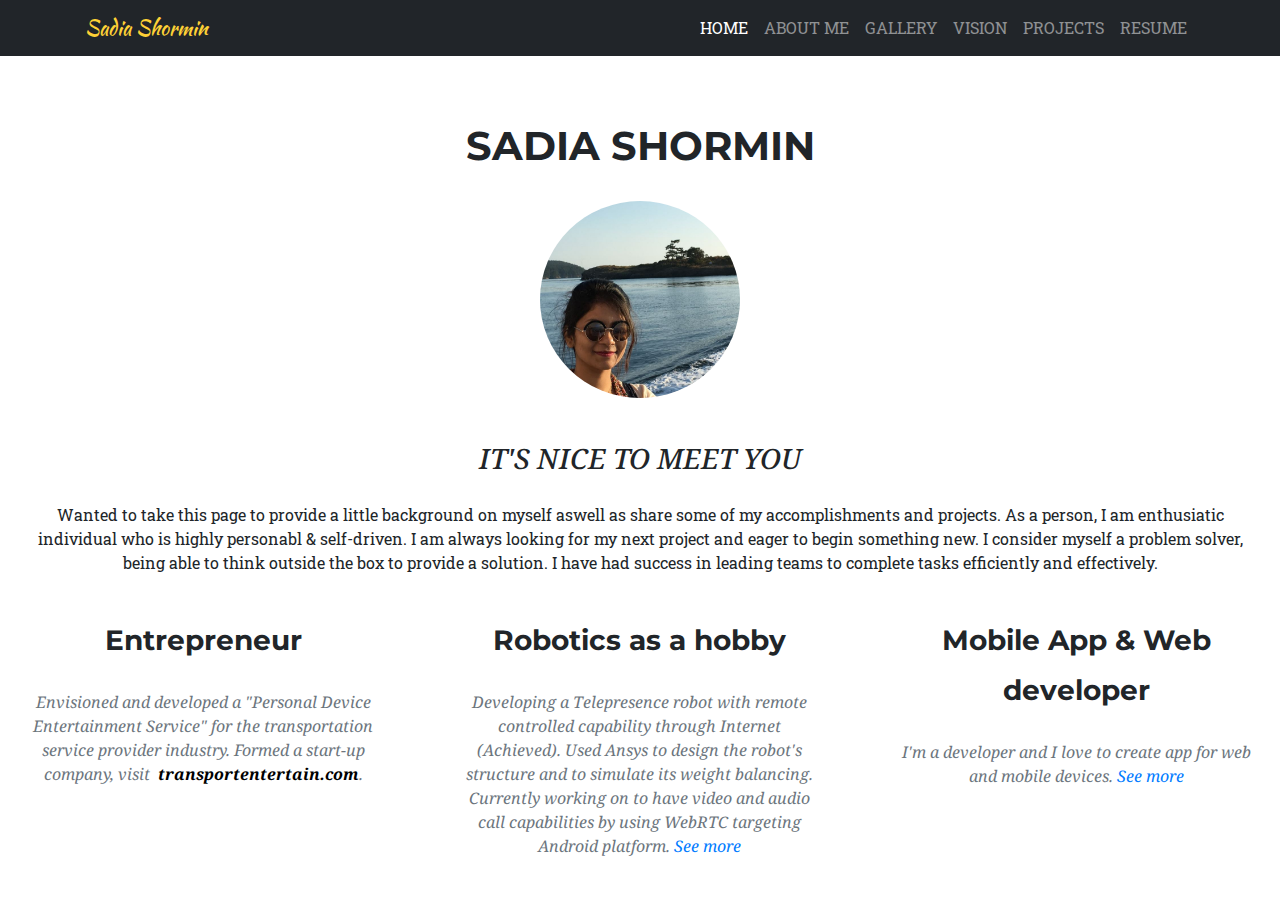
==== commit f033542f: "add readme & update aboutme page and the gallery" ====
--- a/index.html
+++ b/index.html
@@ -19,8 +19,6 @@
 <body>
 	<script src="https://code.jquery.com/jquery-3.2.1.slim.min.js" integrity="sha384-KJ3o2DKtIkvYIK3UENzmM7KCkRr/rE9/Qpg6aAZGJwFDMVNA/GpGFF93hXpG5KkN"
 	 crossorigin="anonymous"></script>
-	<script src="https://cdnjs.cloudflare.com/ajax/libs/popper.js/1.12.9/umd/popper.min.js" integrity="sha384-ApNbgh9B+Y1QKtv3Rn7W3mgPxhU9K/ScQsAP7hUibX39j7fakFPskvXusvfa0b4Q"
-	 crossorigin="anonymous"></script>
 	<script src="https://maxcdn.bootstrapcdn.com/bootstrap/4.0.0/js/bootstrap.min.js" integrity="sha384-JZR6Spejh4U02d8jOt6vLEHfe/JQGiRRSQQxSfFWpi1MquVdAyjUar5+76PVCmYl"
 	 crossorigin="anonymous"></script>
 
@@ -28,7 +26,7 @@
 		<div class="col-sm-12">
 			<nav class="navbar navbar-expand-lg navbar-dark fixed-top" id="mainNav">
 				<div class="container">
-					<a class="navbar-brand js-scroll-trigger" href="#page-top">Sadia Shormin</a>
+					<a class="navbar-brand" href="#page-top">Sadia Shormin</a>
 					<button class="navbar-toggler navbar-toggler-right" type="button" data-toggle="collapse" data-target="#navbarResponsive"
 					 aria-controls="navbarResponsive" aria-expanded="false" aria-label="Toggle navigation">
 						Menu
@@ -37,22 +35,22 @@
 					<div class="collapse navbar-collapse" id="navbarResponsive">
 						<ul class="navbar-nav text-uppercase ml-auto">
 							<li class="nav-item">
-								<a class="nav-link js-scroll-trigger" href="index.html">HOME</a>
+								<a class="nav-link selected" href="index.html"> HOME</a>
 							</li>
 							<li class="nav-item">
-								<a class="nav-link js-scroll-trigger" href="about.html">ABOUT ME</a>
+								<a class="nav-link" href="about.html">ABOUT ME</a>
 							</li>
 							<li class="nav-item">
-								<a class="nav-link js-scroll-trigger" href="gallery.html">Gallery</a>
+								<a class="nav-link" href="gallery.html">Gallery</a>
 							</li>
 							<li class="nav-item">
-								<a class="nav-link js-scroll-trigger" href="vision.html">Vision</a>
+								<a class="nav-link" href="vision.html">Vision</a>
 							</li>
 							<li class="nav-item">
-								<a class="nav-link js-scroll-trigger" href="projects.html">PROJECTS</a>
+								<a class="nav-link" href="projects.html">PROJECTS</a>
 							</li>
 							<li class="nav-item">
-								<a class="nav-link js-scroll-trigger" href="resume.pdf">RESUME</a>
+								<a class="nav-link" href="resume.pdf">RESUME</a>
 							</li>
 						</ul>
 					</div>
--- a/main.css
+++ b/main.css
@@ -55,6 +55,9 @@
 }
 .mt-20 {
 	margin-top: 20px
+}
+.navbar-dark .navbar-nav a.selected{
+  color:white;
 }
 
 
